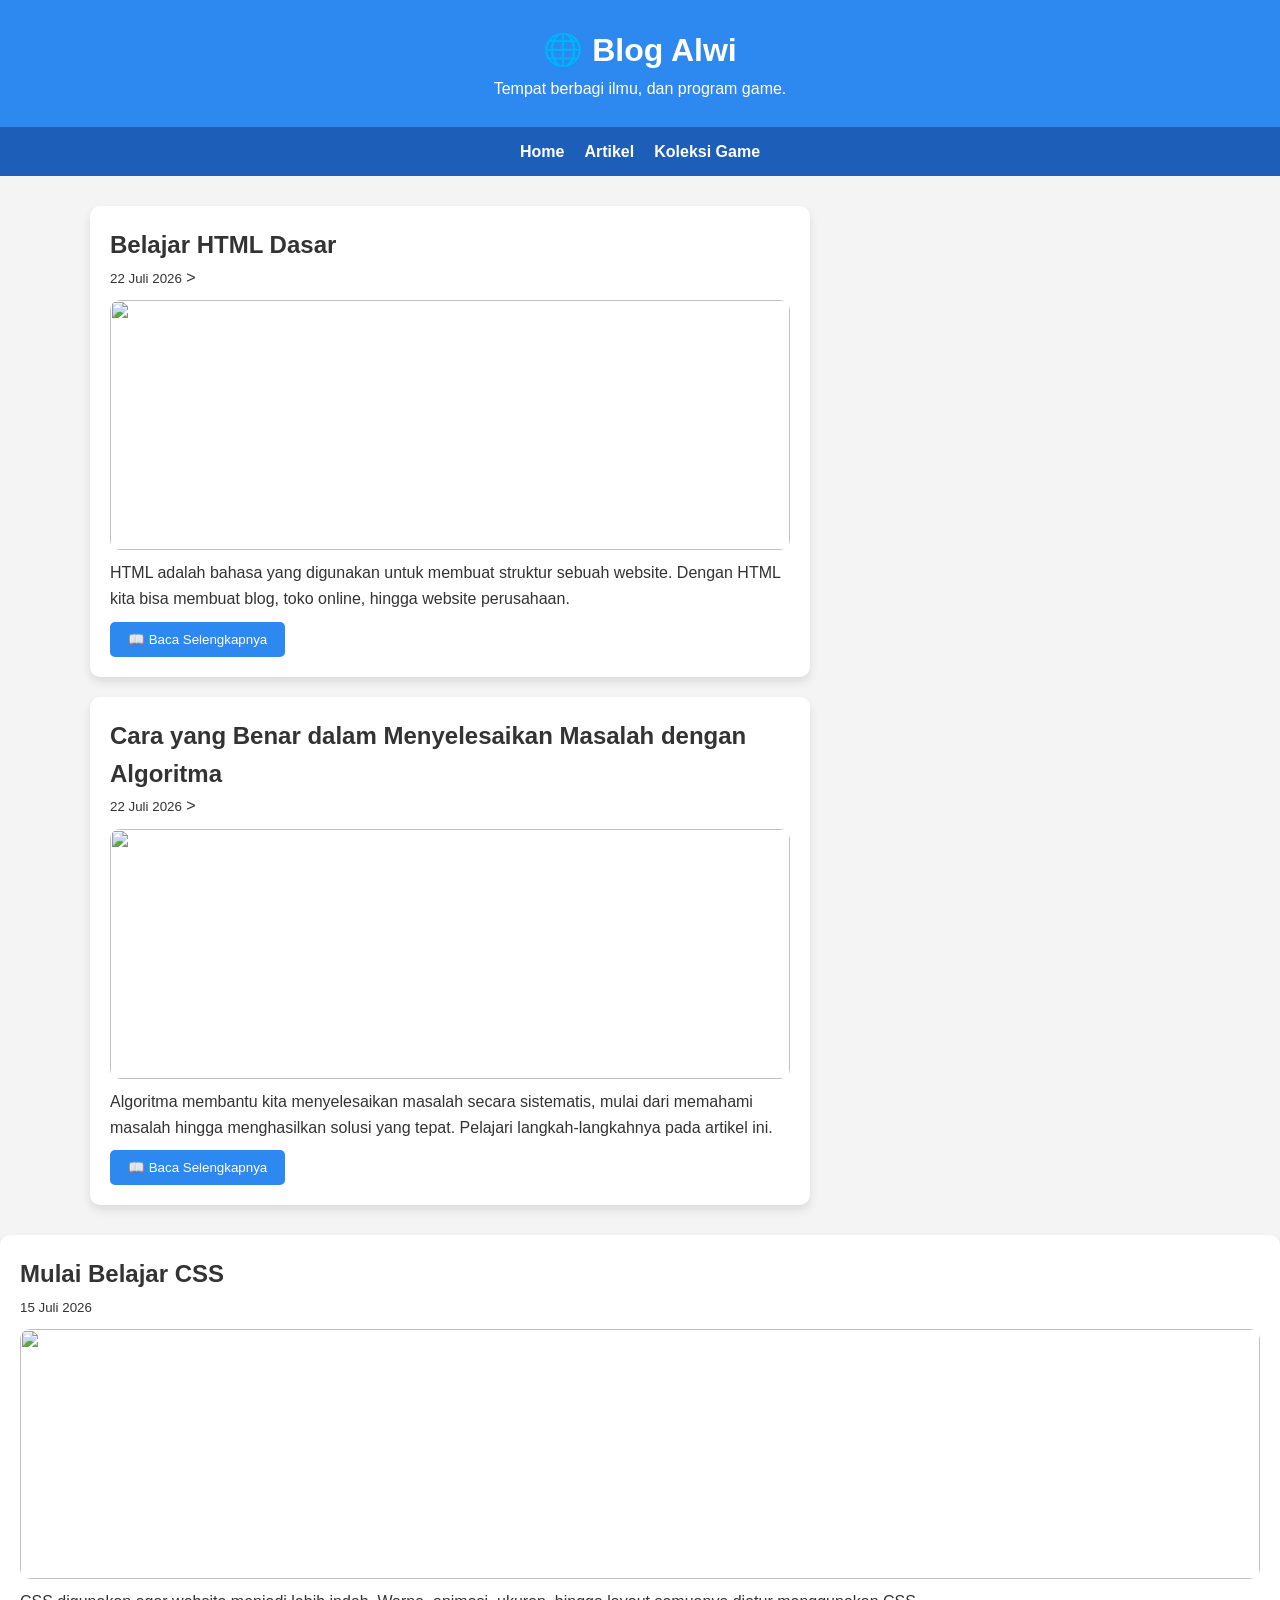
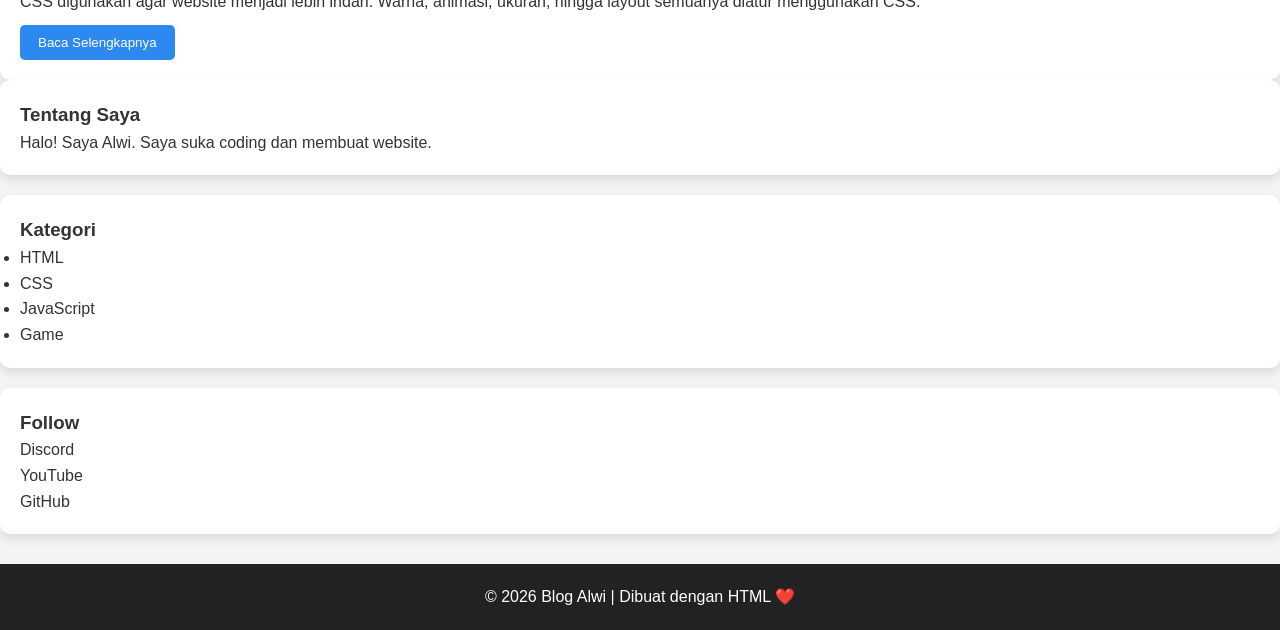
==== index.html @ b1108660 "Add files via upload" ====
<!DOCTYPE html>
<html lang="id">
<head>
    <meta charset="UTF-8">
    <meta name="viewport" content="width=device-width, initial-scale=1.0">
    <title>Blog Alwi</title>

    <style>
        *{
            margin:0;
            padding:0;
            box-sizing:border-box;
            font-family:Arial, Helvetica, sans-serif;
        }

        body{
            background:#f4f4f4;
            color:#333;
            line-height:1.6;
        }

        header{
            background:#2d89ef;
            color:white;
            padding:25px;
            text-align:center;
        }

        nav{
            background:#1d5fb8;
            display:flex;
            justify-content:center;
            gap:20px;
            padding:12px;
        }

        nav a{
            color:white;
            text-decoration:none;
            font-weight:bold;
        }

        nav a:hover{
            color:yellow;
        }

        .container{
            width:90%;
            max-width:1100px;
            margin:30px auto;
            display:grid;
            grid-template-columns:2fr 1fr;
            gap:20px;
        }

        .posts{
            display:flex;
            flex-direction:column;
            gap:20px;
        }

        .card{
            background:white;
            padding:20px;
            border-radius:10px;
            box-shadow:0 5px 10px rgba(0,0,0,.1);
        }

        .card img{
    width:100%;
    height:250px;
    object-fit:cover;
    border-radius:10px;
    margin:10px 0;
        }

        .card button{
            background:#2d89ef;
            color:white;
            border:none;
            padding:10px 18px;
            border-radius:5px;
            cursor:pointer;
            margin-top:10px;
        }

        .card button:hover{
            background:#1d5fb8;
        }

        aside{
            display:flex;
            flex-direction:column;
            gap:20px;
        }

        footer{
            text-align:center;
            background:#222;
            color:white;
            padding:20px;
            margin-top:30px;
        }

        @media(max-width:800px){
            .container{
                grid-template-columns:1fr;
            }
        }
    </style>

</head>
<body>

<header>
    <h1>🌐 Blog Alwi</h1>
    <p>Tempat berbagi ilmu, dan program game.</p>
</header>

<nav>
    <a href="#">Home</a>
    <a href="#">Artikel</a>
    <a href="koleksi-game.html">Koleksi Game</a>
</nav>

<div class="container">

    <section class="posts">

        <div class="card">
            <h2>Belajar HTML Dasar</h2>
            <small>22 Juli 2026</small>
><img src="https://picsum.photos/900/400?3">

            <p>
                HTML adalah bahasa yang digunakan untuk membuat struktur sebuah website.
                Dengan HTML kita bisa membuat blog, toko online,
                hingga website perusahaan.
            </p>

        <button class="btn" onclick="window.location.href='html-dasar.html'">
        📖 Baca Selengkapnya
    </button>
        </div>

 <div class="card">
    <h2>Cara yang Benar dalam Menyelesaikan Masalah dengan Algoritma</h2>
    <small>22 Juli 2026</small>
   ><img src="https://picsum.photos/900/400?3">

    <p>
        Algoritma membantu kita menyelesaikan masalah secara sistematis,
        mulai dari memahami masalah hingga menghasilkan solusi yang tepat.
        Pelajari langkah-langkahnya pada artikel ini.
    </p>

    <button class="btn" onclick="window.location.href='algoritma.html'">
        📖 Baca Selengkapnya
    </button>
</div>     
        </div>

        <div class="card">
            <h2>Mulai Belajar CSS</h2>
            <small>15 Juli 2026</small>

            <img src="https://picsum.photos/900/400?3">

            <p>
                CSS digunakan agar website menjadi lebih indah.
                Warna, animasi, ukuran, hingga layout
                semuanya diatur menggunakan CSS.
            </p>

            <button>Baca Selengkapnya</button>
        </div>


    <aside>

        <div class="card">
            <h3>Tentang Saya</h3>
            <p>
                Halo! Saya Alwi.
                Saya suka coding dan membuat website.
            </p>
        </div>

        <div class="card">
            <h3>Kategori</h3>
            <ul>
                <li>HTML</li>
                <li>CSS</li>
                <li>JavaScript</li>
                <li>Game</li>
            </ul>
        </div>

        <div class="card">
            <h3>Follow</h3>
            <p>Discord</p>
            <p>YouTube</p>
            <p>GitHub</p>
        </div>

    </aside>

</div>

<footer>
    © 2026 Blog Alwi | Dibuat dengan HTML ❤️
</footer>

</body>
</html>
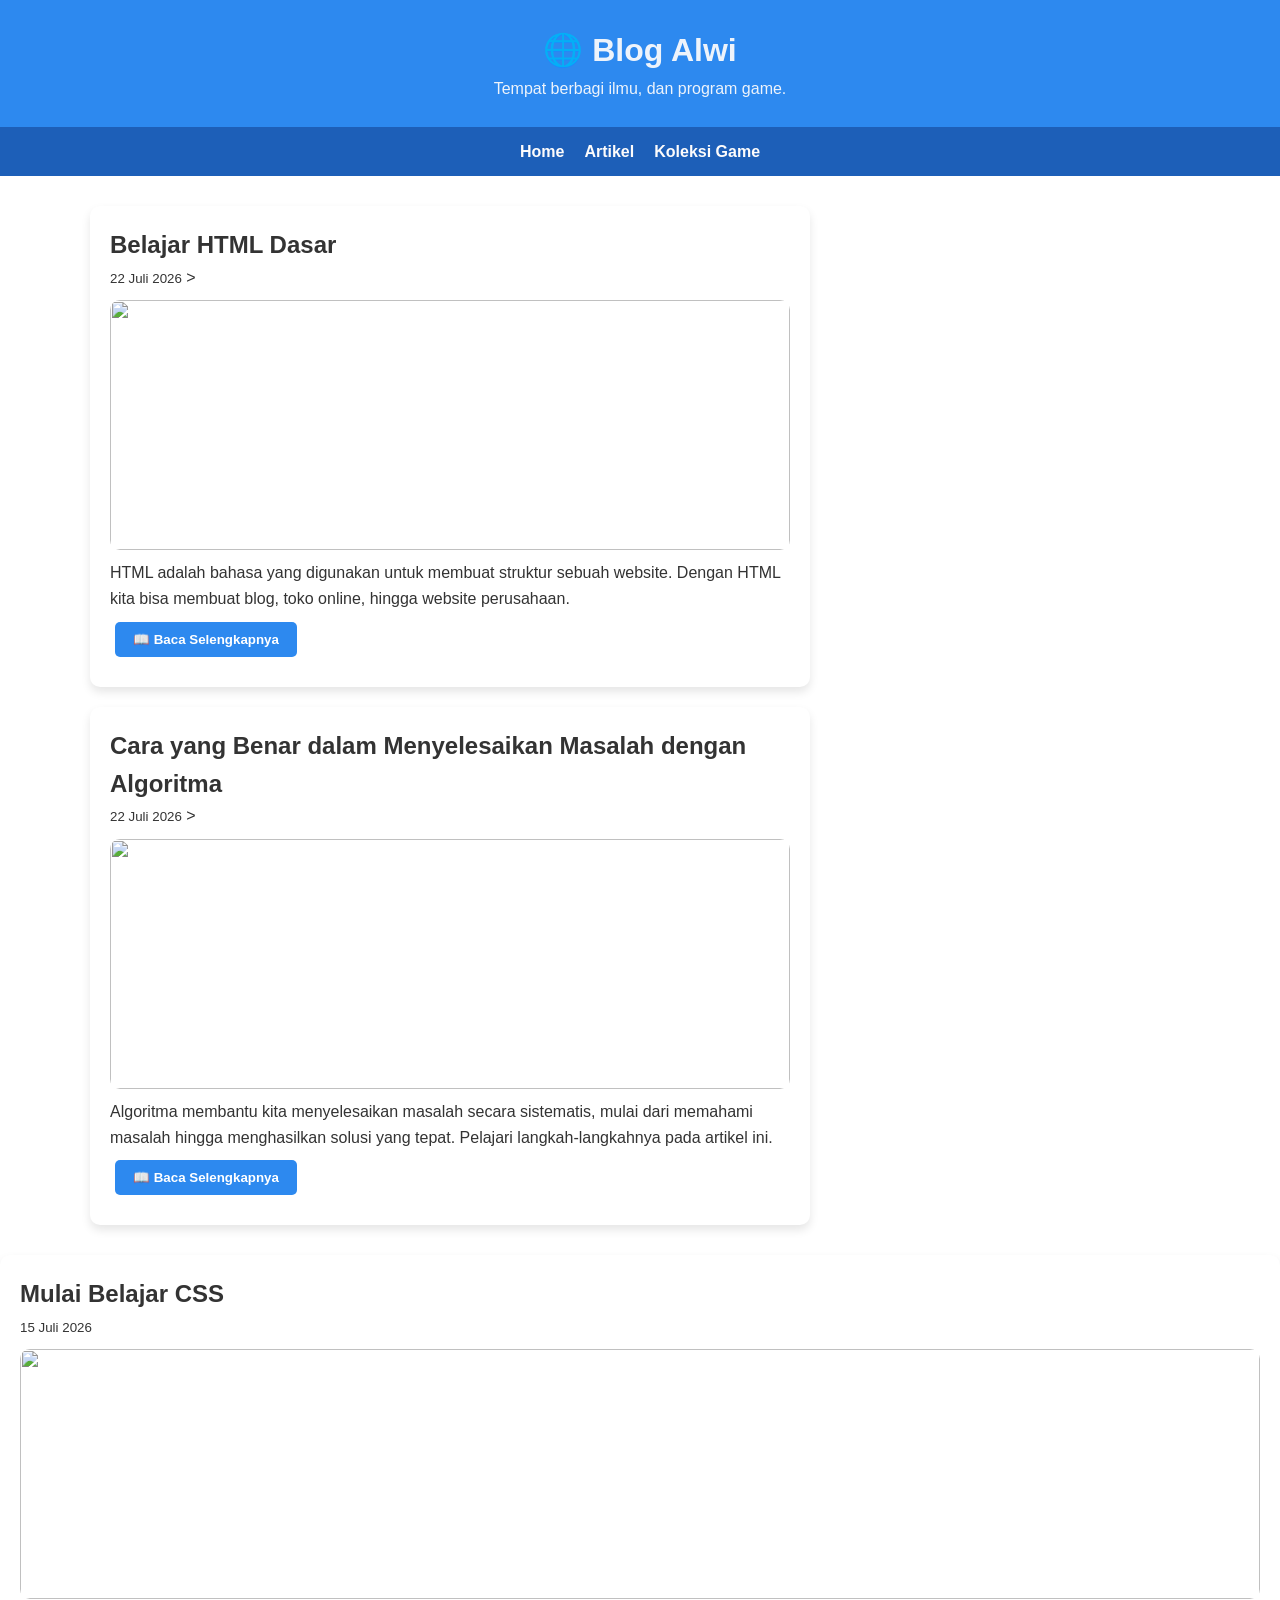
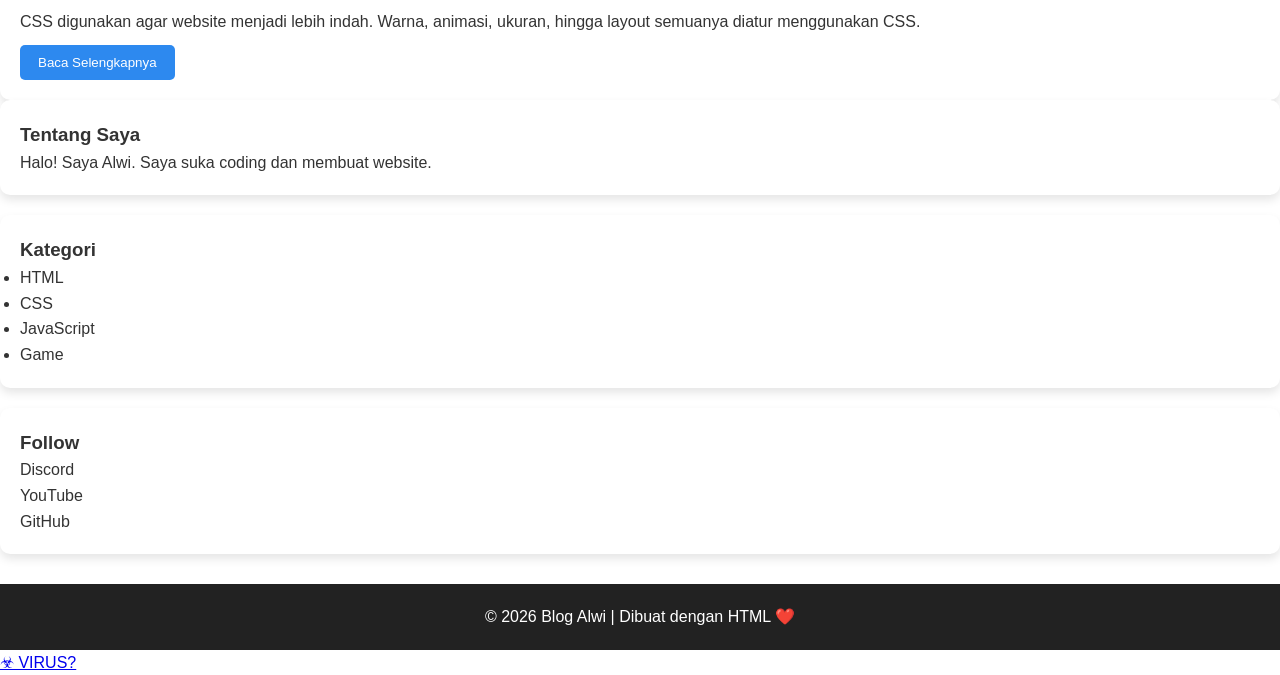
==== commit 8f71f6e4: "Add files via upload" ====
--- a/index.html
+++ b/index.html
@@ -1,6 +1,7 @@
 <!DOCTYPE html>
 <html lang="id">
 <head>
+    <link rel="stylesheet" href="style.css">
     <meta charset="UTF-8">
     <meta name="viewport" content="width=device-width, initial-scale=1.0">
     <title>Blog Alwi</title>
@@ -14,14 +15,14 @@
         }
 
         body{
-            background:#f4f4f4;
+            background:#f4f4f400;
             color:#333;
             line-height:1.6;
         }
 
         header{
             background:#2d89ef;
-            color:white;
+            color:rgba(253, 252, 252, 0.925);
             padding:25px;
             text-align:center;
         }
@@ -35,7 +36,7 @@
         }
 
         nav a{
-            color:white;
+            color:rgb(253, 252, 252);
             text-decoration:none;
             font-weight:bold;
         }
@@ -211,5 +212,10 @@
     © 2026 Blog Alwi | Dibuat dengan HTML ❤️
 </footer>
 
+<a href="codex/index.html" id="virusBtn">
+    ☣ VIRUS?
+
+</a>
+
 </body>
 </html>
--- a/style.css
+++ b/style.css
@@ -0,0 +1,31 @@
+.btn,
+.home-btn{
+    display:inline-block;
+    margin:10px 5px;
+    padding:12px 24px;
+    background:#0077ff;
+    color:white;
+    text-decoration:none;
+    border-radius:8px;
+    font-weight:bold;
+    transition:.3s;
+}
+
+.btn:hover,
+.home-btn:hover{
+    background:#0055cc;
+    transform:translateY(-2px);
+}
+btn{
+    background:#2d89ef;
+    color:white;
+    border:none;
+    padding:10px 18px;
+    border-radius:5px;
+    cursor:pointer;
+    font-size:16px;
+}
+
+.btn:hover{
+    background:#1d5fb8;
+}
